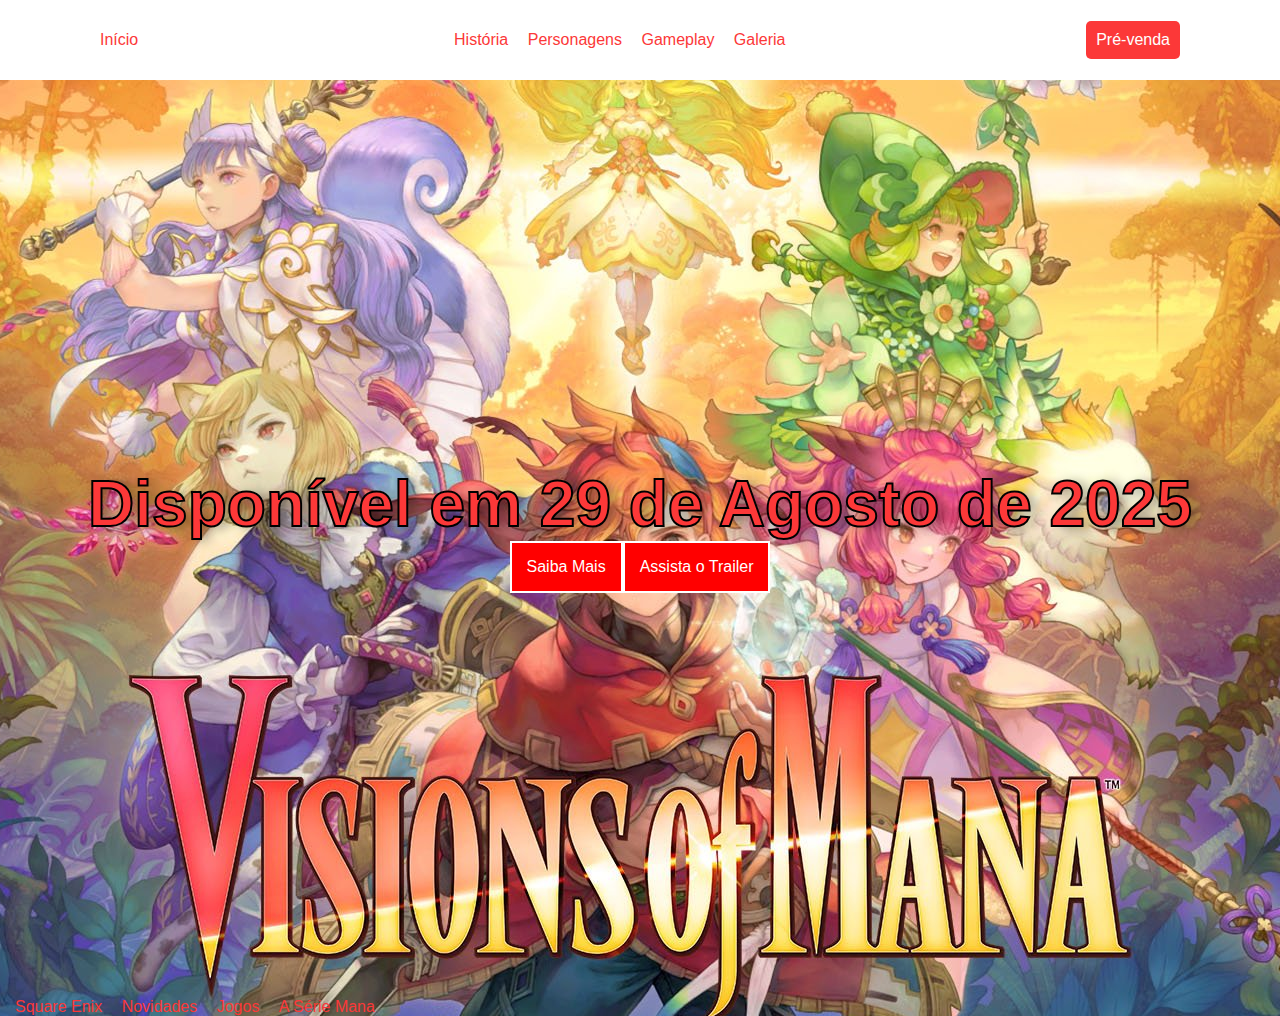
==== FrontEnd-Fullstack/flexbox/ex001/index.html @ 0af3fe3f "comecei ex001" ====
<!DOCTYPE html>
<html lang="en">

<head>
  <meta charset="UTF-8">
  <meta name="viewport" content="width=device-width, initial-scale=1.0">
  <title>Visions of Mana</title>
  <link rel="stylesheet" href="style.css">
</head>

<body>
  <header>
    <a href="#">Início</a>
    <nav>
      <a href="#">História</a>
      <a href="#">Personagens</a>
      <a href="#">Gameplay</a>
      <a href="#">Galeria</a>
    </nav>
    <div class="pre-order">
      <a href="#">Pré-venda</a>
    </div>
  </header>

  <main>
    <h2>Disponível em 29 de Agosto de 2025</h2>
    <div class="call-to-action">
      <a href="#">Saiba Mais</a>
      <a href="https://www.youtube.com/watch?v=9biJipMQ-9Y" target="_blank">Assista o Trailer</a>
    </div>
  </main>

  <img class="bg-img" src="images/background.jpg" alt="">


  <footer>
    <nav>
      <a href="#">Square Enix</a>
      <a href="#">Novidades</a>
      <a href="#">Jogos</a>
      <a href="#">A Série Mana</a>
    </nav>
  </footer>
</body>

</html>
---- FrontEnd-Fullstack/flexbox/ex001/style.css ----
@charset "UTF-8";

* {
    margin: 0;
    padding: 0;
}

body {
    background-image: url(imagens/1.jpg);
    background-position: top center;
    background-repeat: no-repeat;
    font-family: Arial, Helvetica, sans-serif;
}


header {
    background-color: #fff;
    display: flex;
    justify-content: space-between;
    align-items: center;
    height: 80px;
    
}

header > a {
    margin-left: 100px;
    
}

.pre-order {
    background-color: #fc3838;
    color: #fff;
    padding: 10px;
    border-radius: 5px;
    margin-right: 100px;
}

.pre-order:hover {
    background-color: green;
    transition: .3s;
}

.pre-order > a {
    color: #fff;
}

nav > a {
    margin-left: 15px;
}

a {
    text-decoration: none; 
    color: #fc3838;   
}

main {
    height: 100vh;
    display: flex;
    flex-direction: column;
    justify-content: center;
    align-items: center;
}

main > h2 {
    color: #fc3838;
    -webkit-text-stroke: 2px black;
    font-size: 4rem;
    text-shadow: 7px 2px 12px #00000063;
}

.call-to-action {
    display: flex;
    justify-content: center;
}

.call-to-action > a {
    color: #fff;
    padding: 15px;
    background-color: #ff0000;
    border: 2px solid #ffffff;
}
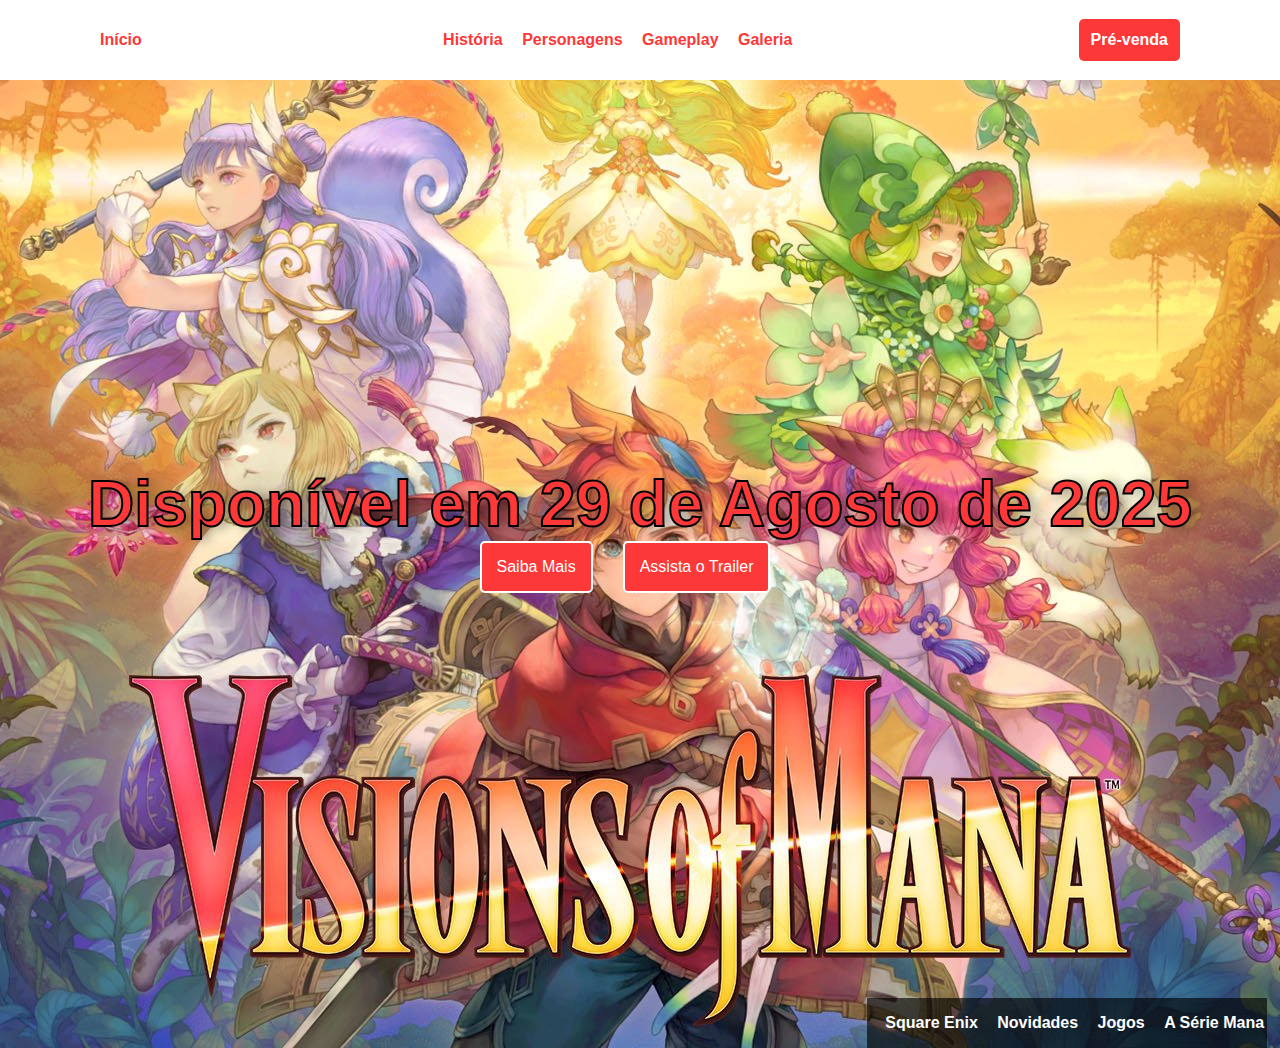
==== commit 81fedb14: "Finalizando o exercício" ====
--- a/FrontEnd-Fullstack/flexbox/ex001/index.html
+++ b/FrontEnd-Fullstack/flexbox/ex001/index.html
@@ -33,14 +33,16 @@
   <img class="bg-img" src="images/background.jpg" alt="">
 
 
-  <footer>
-    <nav>
-      <a href="#">Square Enix</a>
-      <a href="#">Novidades</a>
-      <a href="#">Jogos</a>
-      <a href="#">A Série Mana</a>
-    </nav>
-  </footer>
+  <div class="foot">
+    <footer>
+      <nav>
+        <a href="#">Square Enix</a>
+        <a href="#">Novidades</a>
+        <a href="#">Jogos</a>
+        <a href="#">A Série Mana</a>
+      </nav>
+    </footer>
+  </div>
 </body>
 
 </html>--- a/FrontEnd-Fullstack/flexbox/ex001/style.css
+++ b/FrontEnd-Fullstack/flexbox/ex001/style.css
@@ -19,7 +19,7 @@
     justify-content: space-between;
     align-items: center;
     height: 80px;
-    
+    font-weight: bolder;
 }
 
 header > a {
@@ -30,7 +30,7 @@
 .pre-order {
     background-color: #fc3838;
     color: #fff;
-    padding: 10px;
+    padding: 12px;
     border-radius: 5px;
     margin-right: 100px;
 }
@@ -76,6 +76,29 @@
 .call-to-action > a {
     color: #fff;
     padding: 15px;
-    background-color: #ff0000;
+    border-radius: 5px;
+    margin-right: 30px;
+    background-color: #fc3838;
     border: 2px solid #ffffff;
+}
+
+.foot {
+    width: 99vw;
+    display: flex;
+    justify-content: flex-end;
+}
+
+footer {
+    background-color: #000000a2;
+    height: 50px;
+    width: 400px;
+    display: flex;
+    justify-content: center;
+    align-items: center;
+    
+}
+
+footer > nav > a {
+    font-weight: bold;
+    color: #fff;
 }